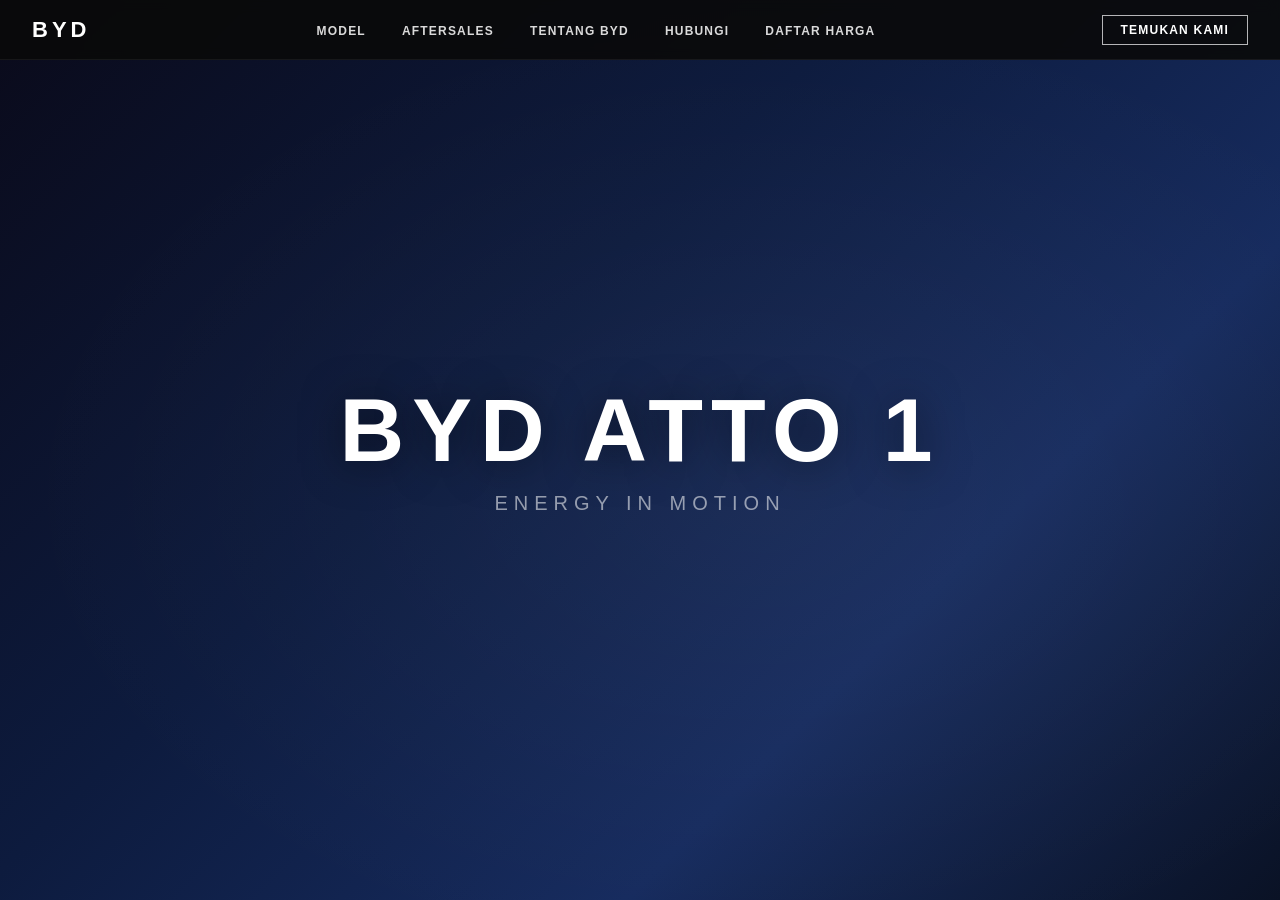
==== index.html @ 0394078d "Initial BYD dealer website Full-page scroll-snap layout with auto-sliding hero banner and 5 car mode" ====
<!DOCTYPE html>
<html lang="id">
<head>
  <meta charset="UTF-8" />
  <meta name="viewport" content="width=device-width, initial-scale=1.0" />
  <title>BYD Indonesia — Dealer Resmi</title>
  <link rel="stylesheet" href="style.css" />
</head>
<body>

  <!-- NAVBAR -->
  <nav class="navbar">
    <div class="navbar-inner">
      <a class="nav-logo" href="#">BYD</a>
      <ul class="nav-links">
        <li><a href="#">MODEL</a></li>
        <li><a href="#">AFTERSALES</a></li>
        <li><a href="#">TENTANG BYD</a></li>
        <li><a href="#">HUBUNGI</a></li>
        <li><a href="#">DAFTAR HARGA</a></li>
      </ul>
      <a class="nav-cta" href="#">TEMUKAN KAMI</a>
    </div>
  </nav>

  <!-- MAIN SCROLL CONTAINER -->
  <div class="scroll-container">

    <!-- SECTION 1: HERO AUTO-SLIDER -->
    <section class="section hero-section">
      <div class="slider-wrapper">
        <div class="slider-track">

          <div class="slide slide-atto1">
            <div class="slide-content">
              <div class="slide-label">BYD ATTO 1</div>
              <div class="slide-tagline">ENERGY IN MOTION</div>
            </div>
          </div>

          <div class="slide slide-seal">
            <div class="slide-content">
              <div class="slide-label">BYD SEAL</div>
              <div class="slide-tagline">BORN TO PERFORM</div>
            </div>
          </div>

          <div class="slide slide-dolphin">
            <div class="slide-content">
              <div class="slide-label">BYD DOLPHIN</div>
              <div class="slide-tagline">LIVE THE CURRENT</div>
            </div>
          </div>

          <div class="slide slide-atto3">
            <div class="slide-content">
              <div class="slide-label">BYD ATTO 3</div>
              <div class="slide-tagline">DRIVE YOUR ADVENTURE</div>
            </div>
          </div>

        </div>
      </div>
    </section>

    <!-- SECTION 2: BYD SEAL -->
    <section class="section car-section seal-section">
      <div class="car-bg"></div>
      <div class="car-overlay">
        <h2 class="car-title">BYD SEAL</h2>
        <div class="car-silhouette seal-silhouette"></div>
        <div class="car-buttons">
          <a href="#" class="btn-outline">Jelajahi</a>
          <a href="#" class="btn-outline">Uji Kendaraan</a>
          <a href="#" class="btn-outline">Dapatkan Penawaran</a>
        </div>
      </div>
    </section>

    <!-- SECTION 3: BYD ATTO 3 -->
    <section class="section car-section atto3-section">
      <div class="car-bg"></div>
      <div class="car-overlay">
        <h2 class="car-title">BYD ATTO 3</h2>
        <div class="car-silhouette atto3-silhouette"></div>
        <div class="car-buttons">
          <a href="#" class="btn-outline">Jelajahi</a>
          <a href="#" class="btn-outline">Uji Kendaraan</a>
          <a href="#" class="btn-outline">Dapatkan Penawaran</a>
        </div>
      </div>
    </section>

    <!-- SECTION 4: BYD DOLPHIN -->
    <section class="section car-section dolphin-section">
      <div class="car-bg"></div>
      <div class="car-overlay">
        <h2 class="car-title">BYD DOLPHIN</h2>
        <div class="car-silhouette dolphin-silhouette"></div>
        <div class="car-buttons">
          <a href="#" class="btn-outline">Jelajahi</a>
          <a href="#" class="btn-outline">Uji Kendaraan</a>
          <a href="#" class="btn-outline">Dapatkan Penawaran</a>
        </div>
      </div>
    </section>

    <!-- SECTION 5: BYD M6 -->
    <section class="section car-section m6-section">
      <div class="car-bg"></div>
      <div class="car-overlay">
        <h2 class="car-title">BYD M6</h2>
        <div class="car-silhouette m6-silhouette"></div>
        <div class="car-buttons">
          <a href="#" class="btn-outline">Jelajahi</a>
          <a href="#" class="btn-outline">Uji Kendaraan</a>
          <a href="#" class="btn-outline">Dapatkan Penawaran</a>
        </div>
      </div>
    </section>

    <!-- SECTION 6: BYD ATTO 1 -->
    <section class="section car-section atto1-section">
      <div class="car-bg"></div>
      <div class="car-overlay">
        <h2 class="car-title">BYD ATTO 1</h2>
        <div class="car-silhouette atto1-silhouette"></div>
        <div class="car-buttons">
          <a href="#" class="btn-outline">Jelajahi</a>
          <a href="#" class="btn-outline">Uji Kendaraan</a>
          <a href="#" class="btn-outline">Dapatkan Penawaran</a>
        </div>
      </div>
    </section>

  </div><!-- end .scroll-container -->

  <script src="script.js"></script>
</body>
</html>
---- style.css ----
/* ===== RESET & BASE ===== */
*, *::before, *::after {
  box-sizing: border-box;
  margin: 0;
  padding: 0;
}

html, body {
  width: 100%;
  height: 100%;
  overflow: hidden;
  font-family: 'Arial', 'Helvetica Neue', sans-serif;
  background: #000;
  color: #fff;
}

a {
  text-decoration: none;
  color: inherit;
}

/* ===== NAVBAR ===== */
.navbar {
  position: fixed;
  top: 0;
  left: 0;
  right: 0;
  z-index: 100;
  background: rgba(10, 10, 10, 0.92);
  height: 60px;
  backdrop-filter: blur(6px);
  border-bottom: 1px solid rgba(255,255,255,0.06);
}

.navbar-inner {
  display: flex;
  align-items: center;
  justify-content: space-between;
  height: 100%;
  padding: 0 32px;
}

.nav-logo {
  font-size: 22px;
  font-weight: 900;
  letter-spacing: 4px;
  color: #fff;
  flex-shrink: 0;
}

.nav-links {
  display: flex;
  list-style: none;
  gap: 36px;
}

.nav-links a {
  font-size: 12px;
  font-weight: 600;
  letter-spacing: 1.2px;
  color: rgba(255,255,255,0.85);
  transition: color 0.2s;
}

.nav-links a:hover {
  color: #fff;
}

.nav-cta {
  font-size: 12px;
  font-weight: 700;
  letter-spacing: 1.2px;
  color: #fff;
  border: 1.5px solid rgba(255,255,255,0.7);
  padding: 7px 18px;
  transition: background 0.2s, color 0.2s;
  flex-shrink: 0;
}

.nav-cta:hover {
  background: #fff;
  color: #000;
}

/* ===== SCROLL CONTAINER ===== */
.scroll-container {
  height: 100vh;
  overflow-y: scroll;
  scroll-snap-type: y mandatory;
  scroll-behavior: smooth;
}

/* Hide scrollbar visually */
.scroll-container::-webkit-scrollbar {
  display: none;
}
.scroll-container {
  -ms-overflow-style: none;
  scrollbar-width: none;
}

/* ===== SHARED SECTION ===== */
.section {
  scroll-snap-align: start;
  height: 100vh;
  width: 100%;
  position: relative;
  overflow: hidden;
}

/* ===== HERO SLIDER ===== */
.hero-section {
  background: #000;
}

.slider-wrapper {
  width: 100%;
  height: 100%;
  overflow: hidden;
  pointer-events: none;
  user-select: none;
}

.slider-track {
  display: flex;
  height: 100%;
  width: 400%; /* 4 slides */
  transition: transform 0.85s cubic-bezier(0.77, 0, 0.175, 1);
  will-change: transform;
}

.slide {
  width: 25%; /* 100% / 4 slides */
  height: 100%;
  position: relative;
  flex-shrink: 0;
}

/* Slide backgrounds — gradient placeholders */
.slide-atto1 {
  background: linear-gradient(135deg, #0a0a1a 0%, #0d1b3e 40%, #162b5e 70%, #0a1225 100%);
}

.slide-seal {
  background: linear-gradient(135deg, #0f0f0f 0%, #1a1a2e 40%, #16213e 70%, #0f3460 100%);
}

.slide-dolphin {
  background: linear-gradient(135deg, #050e15 0%, #0a2535 40%, #0e3d55 70%, #0a1e2e 100%);
}

.slide-atto3 {
  background: linear-gradient(135deg, #0d0d0d 0%, #1a1a1a 40%, #222222 70%, #111111 100%);
}

/* Decorative glow overlay on slides */
.slide::before {
  content: '';
  position: absolute;
  inset: 0;
  background: radial-gradient(ellipse at 60% 55%, rgba(255,255,255,0.04) 0%, transparent 70%);
  pointer-events: none;
}

.slide-content {
  position: absolute;
  top: 50%;
  left: 50%;
  transform: translate(-50%, -50%);
  text-align: center;
}

.slide-label {
  font-size: clamp(48px, 7vw, 96px);
  font-weight: 900;
  letter-spacing: 8px;
  color: #fff;
  text-transform: uppercase;
  line-height: 1;
  text-shadow: 0 2px 40px rgba(0,0,0,0.5);
}

.slide-tagline {
  margin-top: 16px;
  font-size: clamp(14px, 2vw, 20px);
  font-weight: 300;
  letter-spacing: 6px;
  color: rgba(255,255,255,0.55);
  text-transform: uppercase;
}

/* ===== CAR SECTIONS ===== */
.car-section {
  position: relative;
}

.car-bg {
  position: absolute;
  inset: 0;
  background-size: cover;
  background-position: center;
}

/* Background gradients per car */
.seal-section .car-bg {
  background: linear-gradient(160deg, #0a0e18 0%, #131c30 35%, #1b2d4f 65%, #0c1520 100%);
}

.atto3-section .car-bg {
  background: linear-gradient(160deg, #0a0a0a 0%, #141414 35%, #1e1e1e 65%, #0d0d0d 100%);
}

.dolphin-section .car-bg {
  background: linear-gradient(160deg, #040d12 0%, #082030 35%, #0c3244 65%, #061520 100%);
}

.m6-section .car-bg {
  background: linear-gradient(160deg, #0c0f12 0%, #16202a 35%, #1f2e3b 65%, #0e1720 100%);
}

.atto1-section .car-bg {
  background: linear-gradient(160deg, #060814 0%, #0c1230 35%, #121e50 65%, #080c22 100%);
}

.car-overlay {
  position: absolute;
  inset: 0;
  display: flex;
  flex-direction: column;
  align-items: center;
  justify-content: space-between;
  padding: 80px 40px 60px;
}

.car-title {
  font-size: clamp(36px, 5vw, 72px);
  font-weight: 900;
  letter-spacing: 6px;
  color: #fff;
  text-align: center;
  text-transform: uppercase;
  text-shadow: 0 2px 30px rgba(0,0,0,0.4);
}

/* Car silhouette placeholder area */
.car-silhouette {
  flex: 1;
  width: 100%;
  max-width: 900px;
  position: relative;
  display: flex;
  align-items: center;
  justify-content: center;
}

/* SVG-style car shape using CSS */
.car-silhouette::after {
  content: '';
  display: block;
  width: 70%;
  height: 45%;
  border-radius: 40% 40% 5% 5% / 60% 60% 5% 5%;
  background: rgba(255,255,255,0.04);
  border: 1px solid rgba(255,255,255,0.06);
  box-shadow: 0 0 80px rgba(255,255,255,0.03);
}

/* Placeholder text inside silhouette */
.car-silhouette::before {
  content: attr(data-model);
  position: absolute;
  color: rgba(255,255,255,0.12);
  font-size: 13px;
  font-weight: 600;
  letter-spacing: 3px;
  text-transform: uppercase;
  z-index: 1;
}

/* ===== CAR BUTTONS ===== */
.car-buttons {
  display: flex;
  gap: 12px;
  flex-wrap: wrap;
  justify-content: center;
}

.btn-outline {
  display: inline-block;
  padding: 13px 32px;
  border: 1.5px solid rgba(255,255,255,0.75);
  color: #fff;
  font-size: 13px;
  font-weight: 600;
  letter-spacing: 1px;
  text-transform: none;
  background: transparent;
  cursor: pointer;
  transition: background 0.22s ease, color 0.22s ease, border-color 0.22s ease;
  white-space: nowrap;
}

.btn-outline:hover {
  background: #fff;
  color: #000;
  border-color: #fff;
}

/* ===== RESPONSIVE ===== */
@media (max-width: 768px) {
  .nav-links {
    display: none;
  }

  .navbar-inner {
    padding: 0 20px;
  }

  .car-overlay {
    padding: 80px 20px 40px;
  }

  .car-buttons {
    gap: 8px;
  }

  .btn-outline {
    padding: 11px 20px;
    font-size: 12px;
  }
}
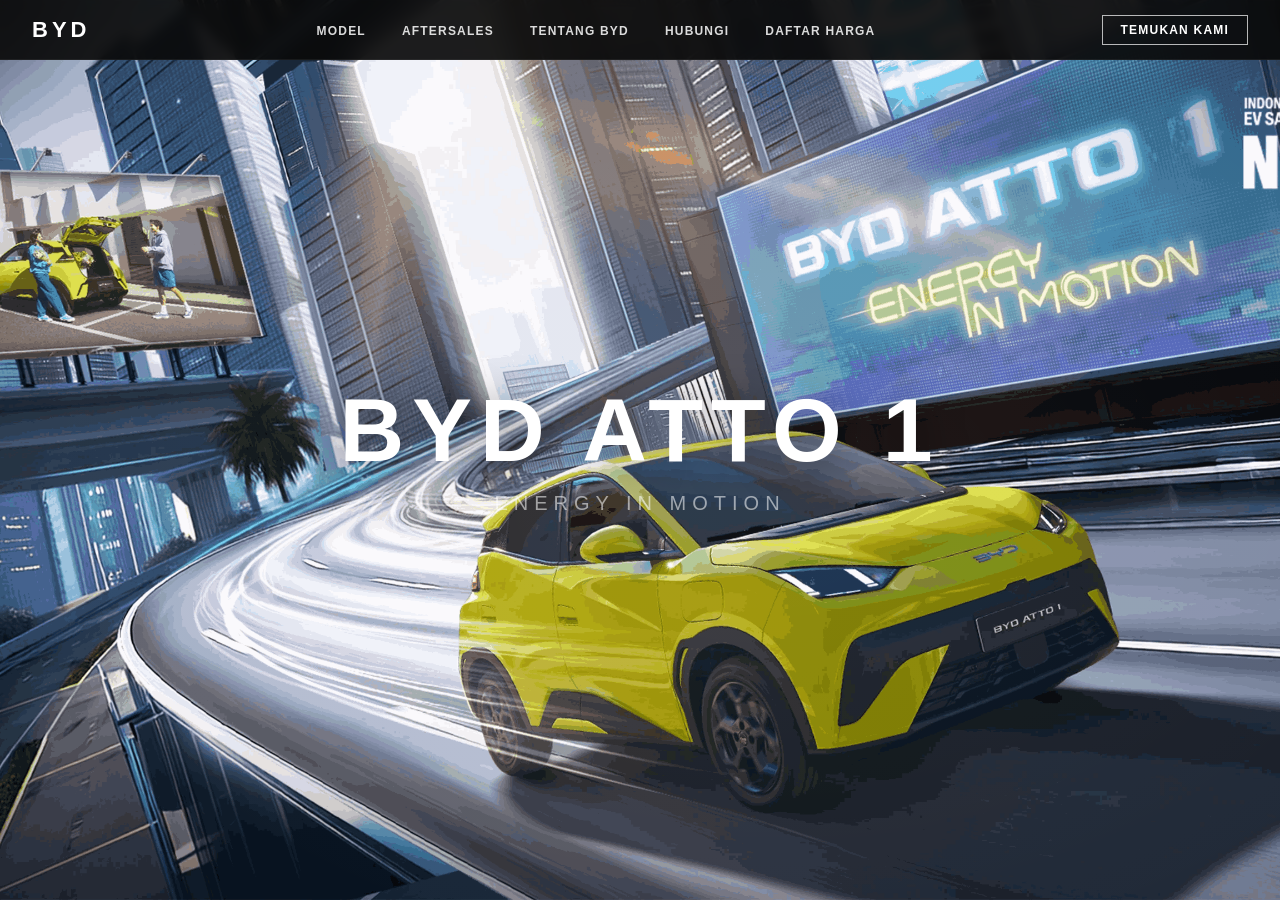
==== commit b3a764be: "Add hero images, footer, mobile menu, and responsive buttons" ====
--- a/index.html
+++ b/index.html
@@ -20,8 +20,26 @@
         <li><a href="#">DAFTAR HARGA</a></li>
       </ul>
       <a class="nav-cta" href="#">TEMUKAN KAMI</a>
+      <button class="nav-hamburger" id="hamburgerBtn" aria-label="Menu">
+        <span></span><span></span><span></span>
+      </button>
     </div>
   </nav>
+
+  <!-- MOBILE MENU OVERLAY -->
+  <div class="mobile-menu" id="mobileMenu">
+    <div class="mobile-menu-inner">
+      <button class="mobile-menu-close" id="menuCloseBtn">&#10005;</button>
+      <ul class="mobile-menu-list">
+        <li class="has-sub"><a href="#">MODEL</a><span class="plus">+</span></li>
+        <li class="has-sub"><a href="#">AFTERSALES</a><span class="plus">+</span></li>
+        <li><a href="#">TENTANG BYD</a></li>
+        <li><a href="#">HUBUNGI</a></li>
+        <li><a href="#">DAFTAR HARGA</a></li>
+        <li><a href="#">TEMUKAN KAMI</a></li>
+      </ul>
+    </div>
+  </div>
 
   <!-- MAIN SCROLL CONTAINER -->
   <div class="scroll-container">
@@ -31,32 +49,43 @@
       <div class="slider-wrapper">
         <div class="slider-track">
 
-          <div class="slide slide-atto1">
+          <div class="slide slide-hero1">
             <div class="slide-content">
               <div class="slide-label">BYD ATTO 1</div>
               <div class="slide-tagline">ENERGY IN MOTION</div>
             </div>
           </div>
 
-          <div class="slide slide-seal">
+          <div class="slide slide-hero2">
             <div class="slide-content">
               <div class="slide-label">BYD SEAL</div>
               <div class="slide-tagline">BORN TO PERFORM</div>
             </div>
           </div>
 
-          <div class="slide slide-dolphin">
+          <div class="slide slide-hero3">
+            <div class="slide-content">
+              <div class="slide-label">BYD ATTO 3</div>
+              <div class="slide-tagline">DRIVE YOUR ADVENTURE</div>
+            </div>
+          </div>
+
+          <div class="slide slide-hero4">
             <div class="slide-content">
               <div class="slide-label">BYD DOLPHIN</div>
               <div class="slide-tagline">LIVE THE CURRENT</div>
             </div>
           </div>
 
-          <div class="slide slide-atto3">
+          <div class="slide slide-hero5">
             <div class="slide-content">
-              <div class="slide-label">BYD ATTO 3</div>
-              <div class="slide-tagline">DRIVE YOUR ADVENTURE</div>
+              <div class="slide-label">BYD SEALION 7</div>
+              <div class="slide-tagline">BEYOND LIMITS</div>
             </div>
+          </div>
+
+          <div class="slide slide-hero6">
+            <div class="slide-content"></div>
           </div>
 
         </div>
@@ -133,6 +162,32 @@
       </div>
     </section>
 
+    <!-- FOOTER SECTION -->
+    <section class="section footer-section">
+      <footer class="footer">
+        <div class="footer-social">
+          <span class="footer-ikuti">IKUTI KAMI</span>
+          <div class="footer-icons">
+            <a href="#" aria-label="Facebook">
+              <svg xmlns="http://www.w3.org/2000/svg" width="22" height="22" viewBox="0 0 24 24" fill="currentColor"><path d="M18 2h-3a5 5 0 0 0-5 5v3H7v4h3v8h4v-8h3l1-4h-4V7a1 1 0 0 1 1-1h3z"/></svg>
+            </a>
+            <a href="#" aria-label="Instagram">
+              <svg xmlns="http://www.w3.org/2000/svg" width="22" height="22" viewBox="0 0 24 24" fill="none" stroke="currentColor" stroke-width="2" stroke-linecap="round" stroke-linejoin="round"><rect x="2" y="2" width="20" height="20" rx="5" ry="5"/><path d="M16 11.37A4 4 0 1 1 12.63 8 4 4 0 0 1 16 11.37z"/><line x1="17.5" y1="6.5" x2="17.51" y2="6.5"/></svg>
+            </a>
+            <a href="#" aria-label="YouTube">
+              <svg xmlns="http://www.w3.org/2000/svg" width="22" height="22" viewBox="0 0 24 24" fill="currentColor"><path d="M22.54 6.42a2.78 2.78 0 0 0-1.95-1.96C18.88 4 12 4 12 4s-6.88 0-8.59.46A2.78 2.78 0 0 0 1.46 6.42 29 29 0 0 0 1 12a29 29 0 0 0 .46 5.58 2.78 2.78 0 0 0 1.95 1.96C5.12 20 12 20 12 20s6.88 0 8.59-.46a2.78 2.78 0 0 0 1.96-1.96A29 29 0 0 0 23 12a29 29 0 0 0-.46-5.58z"/><polygon points="9.75 15.02 15.5 12 9.75 8.98 9.75 15.02" fill="#0a0a0a"/></svg>
+            </a>
+            <a href="#" aria-label="TikTok">
+              <svg xmlns="http://www.w3.org/2000/svg" width="22" height="22" viewBox="0 0 24 24" fill="currentColor"><path d="M19.59 6.69a4.83 4.83 0 0 1-3.77-4.25V2h-3.45v13.67a2.89 2.89 0 0 1-2.88 2.5 2.89 2.89 0 0 1-2.89-2.89 2.89 2.89 0 0 1 2.89-2.89c.28 0 .54.04.79.1V9.01a6.28 6.28 0 0 0-.79-.05 6.34 6.34 0 0 0-6.34 6.34 6.34 6.34 0 0 0 6.34 6.34 6.34 6.34 0 0 0 6.33-6.34V8.69a8.18 8.18 0 0 0 4.78 1.52V6.75a4.85 4.85 0 0 1-1.01-.06z"/></svg>
+            </a>
+          </div>
+        </div>
+        <div class="footer-copy">
+          <p>PT BYD Motor Indonesia. Hak cipta dilindungi undang-undang.</p>
+        </div>
+      </footer>
+    </section>
+
   </div><!-- end .scroll-container -->
 
   <script src="script.js"></script>
--- a/style.css
+++ b/style.css
@@ -124,34 +124,26 @@
 .slider-track {
   display: flex;
   height: 100%;
-  width: 400%; /* 4 slides */
+  width: 600%; /* 6 slides */
   transition: transform 0.85s cubic-bezier(0.77, 0, 0.175, 1);
   will-change: transform;
 }
 
 .slide {
-  width: 25%; /* 100% / 4 slides */
+  width: calc(100% / 6); /* 16.666% per slide */
   height: 100%;
   position: relative;
   flex-shrink: 0;
-}
-
-/* Slide backgrounds — gradient placeholders */
-.slide-atto1 {
-  background: linear-gradient(135deg, #0a0a1a 0%, #0d1b3e 40%, #162b5e 70%, #0a1225 100%);
-}
-
-.slide-seal {
-  background: linear-gradient(135deg, #0f0f0f 0%, #1a1a2e 40%, #16213e 70%, #0f3460 100%);
-}
-
-.slide-dolphin {
-  background: linear-gradient(135deg, #050e15 0%, #0a2535 40%, #0e3d55 70%, #0a1e2e 100%);
-}
-
-.slide-atto3 {
-  background: linear-gradient(135deg, #0d0d0d 0%, #1a1a1a 40%, #222222 70%, #111111 100%);
-}
+  background-size: cover;
+  background-position: center;
+}
+
+.slide-hero1 { background-image: url('assets/1-new-atto1-desktop-131025.png'); }
+.slide-hero2 { background-image: url('assets/2-new-seal-desktop-1410.png'); }
+.slide-hero3 { background-image: url('assets/3-new-atto3-2025-desktop.png'); }
+.slide-hero4 { background-image: url('assets/4-Desktop-Banner-Dolphin_7.png'); }
+.slide-hero5 { background-image: url('assets/5-new-sealion7-1410-desktop.png'); }
+.slide-hero6 { background-image: url('assets/6-dealer-desktop.png'); }
 
 /* Decorative glow overlay on slides */
 .slide::before {
@@ -203,23 +195,33 @@
 
 /* Background gradients per car */
 .seal-section .car-bg {
-  background: linear-gradient(160deg, #0a0e18 0%, #131c30 35%, #1b2d4f 65%, #0c1520 100%);
+    background-image: url('assets/section-seal.png');
+    background-size: cover;
+    background-position: center;
 }
 
 .atto3-section .car-bg {
-  background: linear-gradient(160deg, #0a0a0a 0%, #141414 35%, #1e1e1e 65%, #0d0d0d 100%);
+    background-image: url('assets/section-atto3-c.png');
+    background-size: cover;
+    background-position: center;
 }
 
 .dolphin-section .car-bg {
-  background: linear-gradient(160deg, #040d12 0%, #082030 35%, #0c3244 65%, #061520 100%);
+    background-image: url('assets/section-dolphin-2.png');
+    background-size: cover;
+    background-position: center;
 }
 
 .m6-section .car-bg {
-  background: linear-gradient(160deg, #0c0f12 0%, #16202a 35%, #1f2e3b 65%, #0e1720 100%);
+    background-image: url('assets/section-m6.png');
+    background-size: cover;
+    background-position: center;
 }
 
 .atto1-section .car-bg {
-  background: linear-gradient(160deg, #060814 0%, #0c1230 35%, #121e50 65%, #080c22 100%);
+    background-image: url('assets/section-kv-atto1-pc.png');
+    background-size: cover;
+    background-position: center;
 }
 
 .car-overlay {
@@ -306,26 +308,187 @@
   border-color: #fff;
 }
 
+/* ===== HAMBURGER BUTTON ===== */
+.nav-hamburger {
+  display: none;
+  flex-direction: column;
+  justify-content: center;
+  gap: 5px;
+  background: none;
+  border: none;
+  cursor: pointer;
+  padding: 4px;
+  flex-shrink: 0;
+}
+
+.nav-hamburger span {
+  display: block;
+  width: 24px;
+  height: 2px;
+  background: #fff;
+  border-radius: 2px;
+  transition: opacity 0.2s;
+}
+
+/* ===== MOBILE MENU ===== */
+.mobile-menu {
+  display: none;
+  position: fixed;
+  inset: 0;
+  z-index: 200;
+  background: #fff;
+  overflow-y: auto;
+  transform: translateX(100%);
+  transition: transform 0.35s cubic-bezier(0.77, 0, 0.175, 1);
+}
+
+.mobile-menu.open {
+  transform: translateX(0);
+}
+
+.mobile-menu-inner {
+  padding: 24px 28px 40px;
+  min-height: 100%;
+  display: flex;
+  flex-direction: column;
+}
+
+.mobile-menu-close {
+  align-self: flex-end;
+  background: none;
+  border: none;
+  font-size: 22px;
+  cursor: pointer;
+  color: #111;
+  padding: 4px 8px;
+  margin-bottom: 16px;
+}
+
+.mobile-menu-list {
+  list-style: none;
+  margin: 0;
+  padding: 0;
+}
+
+.mobile-menu-list li {
+  display: flex;
+  align-items: center;
+  justify-content: space-between;
+  border-bottom: 1px solid #e5e5e5;
+  padding: 20px 0;
+}
+
+.mobile-menu-list li a {
+  font-size: 18px;
+  font-weight: 700;
+  letter-spacing: 0.5px;
+  color: #111;
+  text-decoration: none;
+}
+
+.mobile-menu-list .plus {
+  font-size: 20px;
+  color: #111;
+  font-weight: 300;
+}
+
+/* ===== FOOTER ===== */
+.footer-section {
+  scroll-snap-align: start;
+  height: 100vh;
+  display: flex;
+  align-items: center;
+  justify-content: center;
+  background: #0a0a0a;
+}
+
+.footer {
+  display: flex;
+  flex-direction: column;
+  align-items: center;
+  gap: 24px;
+  text-align: center;
+}
+
+.footer-social {
+  display: flex;
+  align-items: center;
+  gap: 24px;
+}
+
+.footer-ikuti {
+  font-size: 13px;
+  font-weight: 700;
+  letter-spacing: 2px;
+  color: rgba(255,255,255,0.7);
+}
+
+.footer-icons {
+  display: flex;
+  gap: 20px;
+}
+
+.footer-icons a {
+  color: rgba(255,255,255,0.75);
+  display: flex;
+  align-items: center;
+  transition: color 0.2s;
+}
+
+.footer-icons a:hover {
+  color: #fff;
+}
+
+.footer-copy p {
+  font-size: 12px;
+  color: rgba(255,255,255,0.35);
+  letter-spacing: 0.5px;
+}
+
 /* ===== RESPONSIVE ===== */
 @media (max-width: 768px) {
   .nav-links {
     display: none;
   }
 
+  .nav-cta {
+    display: none;
+  }
+
+  .nav-hamburger {
+    display: flex;
+  }
+
+  .mobile-menu {
+    display: block;
+  }
+
   .navbar-inner {
     padding: 0 20px;
   }
 
   .car-overlay {
-    padding: 80px 20px 40px;
-  }
-
+    padding: 80px 20px 50px;
+  }
+
+  /* Buttons stack vertically on mobile */
   .car-buttons {
-    gap: 8px;
+    flex-direction: column;
+    align-items: center;
+    gap: 10px;
+    width: 100%;
+    padding: 0 24px;
   }
 
   .btn-outline {
-    padding: 11px 20px;
-    font-size: 12px;
-  }
-}
+    width: 100%;
+    text-align: center;
+    padding: 14px 20px;
+    font-size: 14px;
+  }
+
+  .footer-social {
+    flex-direction: column;
+    gap: 16px;
+  }
+}
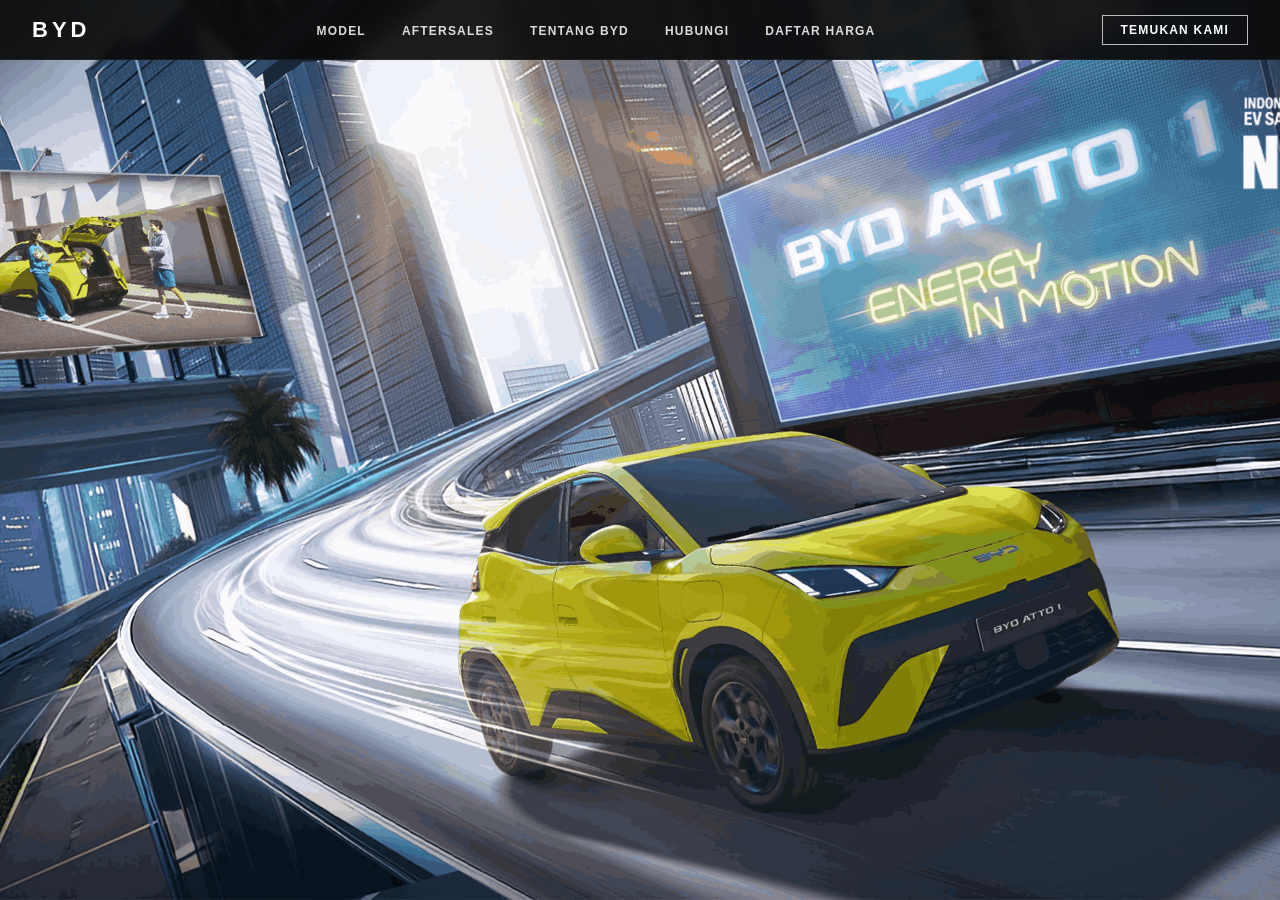
==== commit 871f7c1e: "Remove hero text, fix mobile image cropping" ====
--- a/index.html
+++ b/index.html
@@ -49,44 +49,12 @@
       <div class="slider-wrapper">
         <div class="slider-track">
 
-          <div class="slide slide-hero1">
-            <div class="slide-content">
-              <div class="slide-label">BYD ATTO 1</div>
-              <div class="slide-tagline">ENERGY IN MOTION</div>
-            </div>
-          </div>
-
-          <div class="slide slide-hero2">
-            <div class="slide-content">
-              <div class="slide-label">BYD SEAL</div>
-              <div class="slide-tagline">BORN TO PERFORM</div>
-            </div>
-          </div>
-
-          <div class="slide slide-hero3">
-            <div class="slide-content">
-              <div class="slide-label">BYD ATTO 3</div>
-              <div class="slide-tagline">DRIVE YOUR ADVENTURE</div>
-            </div>
-          </div>
-
-          <div class="slide slide-hero4">
-            <div class="slide-content">
-              <div class="slide-label">BYD DOLPHIN</div>
-              <div class="slide-tagline">LIVE THE CURRENT</div>
-            </div>
-          </div>
-
-          <div class="slide slide-hero5">
-            <div class="slide-content">
-              <div class="slide-label">BYD SEALION 7</div>
-              <div class="slide-tagline">BEYOND LIMITS</div>
-            </div>
-          </div>
-
-          <div class="slide slide-hero6">
-            <div class="slide-content"></div>
-          </div>
+          <div class="slide slide-hero1"></div>
+          <div class="slide slide-hero2"></div>
+          <div class="slide slide-hero3"></div>
+          <div class="slide slide-hero4"></div>
+          <div class="slide slide-hero5"></div>
+          <div class="slide slide-hero6"></div>
 
         </div>
       </div>
--- a/style.css
+++ b/style.css
@@ -471,6 +471,20 @@
     padding: 80px 20px 50px;
   }
 
+  /* Fix gambar terpotong di mobile — gunakan contain agar full terlihat */
+  .car-bg {
+    background-size: contain;
+    background-repeat: no-repeat;
+    background-position: center bottom;
+  }
+
+  /* Hero slider juga pakai contain di mobile */
+  .slide {
+    background-size: contain;
+    background-repeat: no-repeat;
+    background-position: center center;
+  }
+
   /* Buttons stack vertically on mobile */
   .car-buttons {
     flex-direction: column;
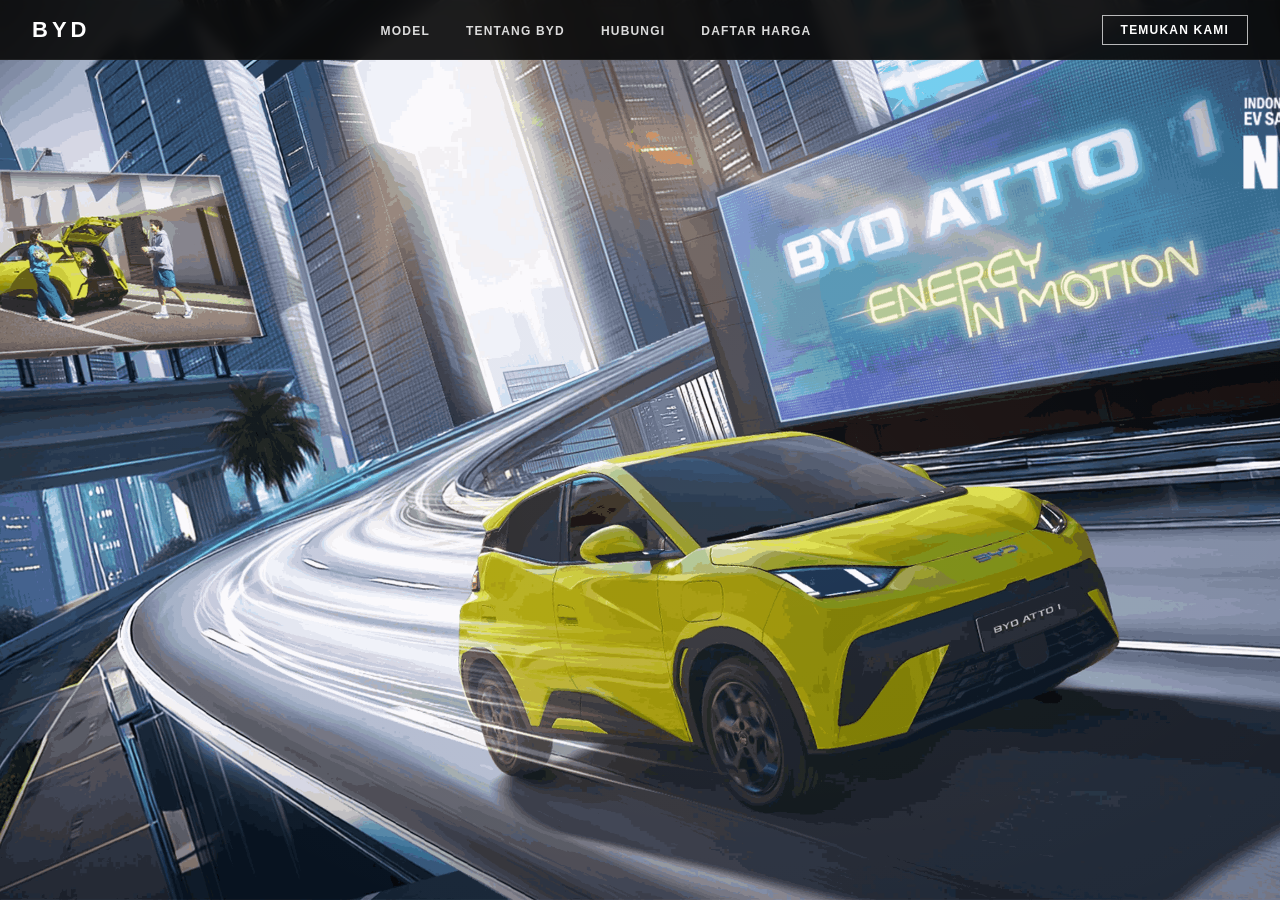
==== commit 4ef6bd4b: "Remove AFTERSALES, fix mobile menu layout" ====
--- a/index.html
+++ b/index.html
@@ -13,8 +13,39 @@
     <div class="navbar-inner">
       <a class="nav-logo" href="#">BYD</a>
       <ul class="nav-links">
-        <li><a href="#">MODEL</a></li>
-        <li><a href="#">AFTERSALES</a></li>
+        <li class="has-dropdown">
+          <a href="#">MODEL</a>
+          <div class="nav-dropdown">
+            <div class="nav-dropdown-inner">
+              <div class="model-grid">
+                <a href="#" class="model-item">
+                  <span class="model-name">BYD SEAL</span>
+                  <img src="assets/seal-menu.webp" alt="BYD SEAL">
+                </a>
+                <a href="#" class="model-item">
+                  <span class="model-name">BYD ATTO 3</span>
+                  <img src="assets/atto3-menu.webp" alt="BYD ATTO 3">
+                </a>
+                <a href="#" class="model-item">
+                  <span class="model-name">BYD DOLPHIN</span>
+                  <img src="assets/dolphin-menu.webp" alt="BYD DOLPHIN">
+                </a>
+                <a href="#" class="model-item">
+                  <span class="model-name">BYD M6</span>
+                  <img src="assets/m6-menu.webp" alt="BYD M6">
+                </a>
+                <a href="#" class="model-item">
+                  <span class="model-name">BYD SEALION 7</span>
+                  <img src="assets/sealion7-menu-3.webp" alt="BYD SEALION 7">
+                </a>
+                <a href="#" class="model-item">
+                  <span class="model-name">BYD ATTO 1</span>
+                  <img src="assets/atto1-menu.webp" alt="BYD ATTO 1">
+                </a>
+              </div>
+            </div>
+          </div>
+        </li>
         <li><a href="#">TENTANG BYD</a></li>
         <li><a href="#">HUBUNGI</a></li>
         <li><a href="#">DAFTAR HARGA</a></li>
@@ -31,8 +62,20 @@
     <div class="mobile-menu-inner">
       <button class="mobile-menu-close" id="menuCloseBtn">&#10005;</button>
       <ul class="mobile-menu-list">
-        <li class="has-sub"><a href="#">MODEL</a><span class="plus">+</span></li>
-        <li class="has-sub"><a href="#">AFTERSALES</a><span class="plus">+</span></li>
+        <li class="has-sub" id="mobileModelItem">
+          <div class="mobile-menu-row">
+            <a href="#">MODEL</a>
+            <span class="plus" id="modelToggle">+</span>
+          </div>
+          <ul class="mobile-submenu" id="mobileModelSub">
+            <li><img src="assets/seal-menu.webp" alt="BYD SEAL"><a href="#">BYD SEAL</a></li>
+            <li><img src="assets/atto3-menu.webp" alt="BYD ATTO 3"><a href="#">BYD ATTO 3</a></li>
+            <li><img src="assets/dolphin-menu.webp" alt="BYD DOLPHIN"><a href="#">BYD DOLPHIN</a></li>
+            <li><img src="assets/m6-menu.webp" alt="BYD M6"><a href="#">BYD M6</a></li>
+            <li><img src="assets/sealion7-menu-3.webp" alt="BYD SEALION 7"><a href="#">BYD SEALION 7</a></li>
+            <li><img src="assets/atto1-menu.webp" alt="BYD ATTO 1"><a href="#">BYD ATTO 1</a></li>
+          </ul>
+        </li>
         <li><a href="#">TENTANG BYD</a></li>
         <li><a href="#">HUBUNGI</a></li>
         <li><a href="#">DAFTAR HARGA</a></li>
@@ -54,7 +97,12 @@
           <div class="slide slide-hero3"></div>
           <div class="slide slide-hero4"></div>
           <div class="slide slide-hero5"></div>
-          <div class="slide slide-hero6"></div>
+          <div class="slide slide-hero6">
+            <div class="slide6-overlay">
+              <p class="slide6-text">EXPERIENCE INNOVATION AND SUSTAINABILITY<br>FIND YOUR NEAREST BYD DEALER TODAY</p>
+              <a href="#" class="btn-outline slide6-btn">Cari Dealer</a>
+            </div>
+          </div>
 
         </div>
       </div>
--- a/style.css
+++ b/style.css
@@ -54,6 +54,67 @@
   gap: 36px;
 }
 
+/* ===== DESKTOP DROPDOWN MODEL ===== */
+.has-dropdown {
+  position: static;
+}
+
+.nav-dropdown {
+  position: fixed;
+  top: 60px;
+  left: 0;
+  right: 0;
+  background: #fff;
+  z-index: 99;
+  overflow: hidden;
+  max-height: 0;
+  transition: max-height 0.35s cubic-bezier(0.4, 0, 0.2, 1);
+}
+
+.has-dropdown:hover .nav-dropdown {
+  max-height: 400px;
+}
+
+.nav-dropdown-inner {
+  padding: 40px 80px;
+}
+
+.model-grid {
+  display: flex;
+  flex-wrap: wrap;
+  gap: 0;
+}
+
+.model-item {
+  display: flex;
+  flex-direction: column;
+  align-items: flex-start;
+  width: 20%;
+  padding: 0 24px 24px 0;
+  text-decoration: none;
+  color: #111;
+  transition: opacity 0.2s;
+}
+
+.model-item:hover {
+  opacity: 0.7;
+}
+
+.model-name {
+  font-size: 13px;
+  font-weight: 700;
+  letter-spacing: 0.5px;
+  margin-bottom: 12px;
+  color: #111;
+}
+
+.model-item img {
+  width: 100%;
+  max-width: 180px;
+  height: auto;
+  object-fit: contain;
+}
+
 .nav-links a {
   font-size: 12px;
   font-weight: 600;
@@ -85,6 +146,7 @@
 /* ===== SCROLL CONTAINER ===== */
 .scroll-container {
   height: 100vh;
+  height: 100dvh;
   overflow-y: scroll;
   scroll-snap-type: y mandatory;
   scroll-behavior: smooth;
@@ -103,6 +165,7 @@
 .section {
   scroll-snap-align: start;
   height: 100vh;
+  height: 100dvh; /* dynamic viewport height — fixes mobile browser bar issue */
   width: 100%;
   position: relative;
   overflow: hidden;
@@ -117,8 +180,13 @@
   width: 100%;
   height: 100%;
   overflow: hidden;
-  pointer-events: none;
+  pointer-events: auto;
   user-select: none;
+  cursor: grab;
+}
+
+.slider-wrapper.dragging {
+  cursor: grabbing;
 }
 
 .slider-track {
@@ -135,15 +203,27 @@
   position: relative;
   flex-shrink: 0;
   background-size: cover;
-  background-position: center;
-}
-
+  background-position: center center;
+}
+
+/* Desktop hero images */
 .slide-hero1 { background-image: url('assets/1-new-atto1-desktop-131025.png'); }
 .slide-hero2 { background-image: url('assets/2-new-seal-desktop-1410.png'); }
 .slide-hero3 { background-image: url('assets/3-new-atto3-2025-desktop.png'); }
 .slide-hero4 { background-image: url('assets/4-Desktop-Banner-Dolphin_7.png'); }
 .slide-hero5 { background-image: url('assets/5-new-sealion7-1410-desktop.png'); }
 .slide-hero6 { background-image: url('assets/6-dealer-desktop.png'); }
+
+/* Mobile hero images — portrait versions */
+@media (max-width: 768px) {
+  .slide { background-position: center center; }
+  .slide-hero1 { background-image: url('assets/mobile-atto-1.png'); }
+  .slide-hero2 { background-image: url('assets/mobile-seal.png'); }
+  .slide-hero3 { background-image: url('assets/mobile-atto-3.png'); }
+  .slide-hero4 { background-image: url('assets/mobile-dolphin.png'); }
+  .slide-hero5 { background-image: url('assets/mobile-seal-2.png'); }
+  .slide-hero6 { background-image: url('assets/mobile-find-us.png'); }
+}
 
 /* Decorative glow overlay on slides */
 .slide::before {
@@ -162,6 +242,43 @@
   text-align: center;
 }
 
+/* Slide 6 — dealer banner */
+.slide6-overlay {
+  position: absolute;
+  bottom: 48px;
+  left: 0;
+  right: 0;
+  display: flex;
+  flex-direction: column;
+  align-items: center;
+  gap: 20px;
+  padding: 0 32px;
+}
+
+@media (max-width: 768px) {
+  .slide6-overlay {
+    bottom: auto;
+    top: 50%;
+    transform: translateY(60%);
+  }
+}
+
+.slide6-text {
+  font-size: clamp(12px, 1.4vw, 16px);
+  font-weight: 700;
+  letter-spacing: 1px;
+  color: #fff;
+  text-align: center;
+  line-height: 1.6;
+  text-transform: uppercase;
+  text-shadow: 0 1px 8px rgba(0,0,0,0.5);
+}
+
+.slide6-btn {
+  min-width: 200px;
+  text-align: center;
+}
+
 .slide-label {
   font-size: clamp(48px, 7vw, 96px);
   font-weight: 900;
@@ -210,6 +327,12 @@
     background-image: url('assets/section-dolphin-2.png');
     background-size: cover;
     background-position: center;
+}
+
+@media (max-width: 768px) {
+  .dolphin-section .car-bg {
+    background-image: url('assets/section-dolphin-mobile.png');
+  }
 }
 
 .m6-section .car-bg {
@@ -372,18 +495,74 @@
 
 .mobile-menu-list li {
   display: flex;
-  align-items: center;
-  justify-content: space-between;
+  flex-direction: column;
   border-bottom: 1px solid #e5e5e5;
-  padding: 20px 0;
-}
-
-.mobile-menu-list li a {
+}
+
+/* Item biasa (tanpa submenu) */
+.mobile-menu-list > li > a {
   font-size: 18px;
   font-weight: 700;
   letter-spacing: 0.5px;
   color: #111;
   text-decoration: none;
+  padding: 20px 0;
+  display: block;
+}
+
+/* Item dengan submenu (MODEL) */
+.mobile-menu-row {
+  display: flex;
+  align-items: center;
+  justify-content: space-between;
+  padding: 20px 0;
+  width: 100%;
+}
+
+.mobile-menu-row a {
+  font-size: 18px;
+  font-weight: 700;
+  letter-spacing: 0.5px;
+  color: #111;
+  text-decoration: none;
+}
+
+/* MODEL submenu */
+.mobile-submenu {
+  list-style: none;
+  padding: 0 0 12px 0;
+  margin: 0;
+  max-height: 0;
+  overflow: hidden;
+  transition: max-height 0.35s ease;
+}
+
+.mobile-submenu.open {
+  max-height: 600px;
+}
+
+.mobile-submenu li {
+  display: flex;
+  align-items: center;
+  gap: 16px;
+  padding: 10px 0;
+  border-bottom: none;
+  flex-direction: row;
+}
+
+.mobile-submenu li img {
+  width: 80px;
+  height: auto;
+  object-fit: contain;
+  flex-shrink: 0;
+}
+
+.mobile-submenu li a {
+  font-size: 15px;
+  font-weight: 700;
+  color: #111;
+  text-decoration: none;
+  letter-spacing: 0.3px;
 }
 
 .mobile-menu-list .plus {
@@ -471,19 +650,6 @@
     padding: 80px 20px 50px;
   }
 
-  /* Fix gambar terpotong di mobile — gunakan contain agar full terlihat */
-  .car-bg {
-    background-size: contain;
-    background-repeat: no-repeat;
-    background-position: center bottom;
-  }
-
-  /* Hero slider juga pakai contain di mobile */
-  .slide {
-    background-size: contain;
-    background-repeat: no-repeat;
-    background-position: center center;
-  }
 
   /* Buttons stack vertically on mobile */
   .car-buttons {
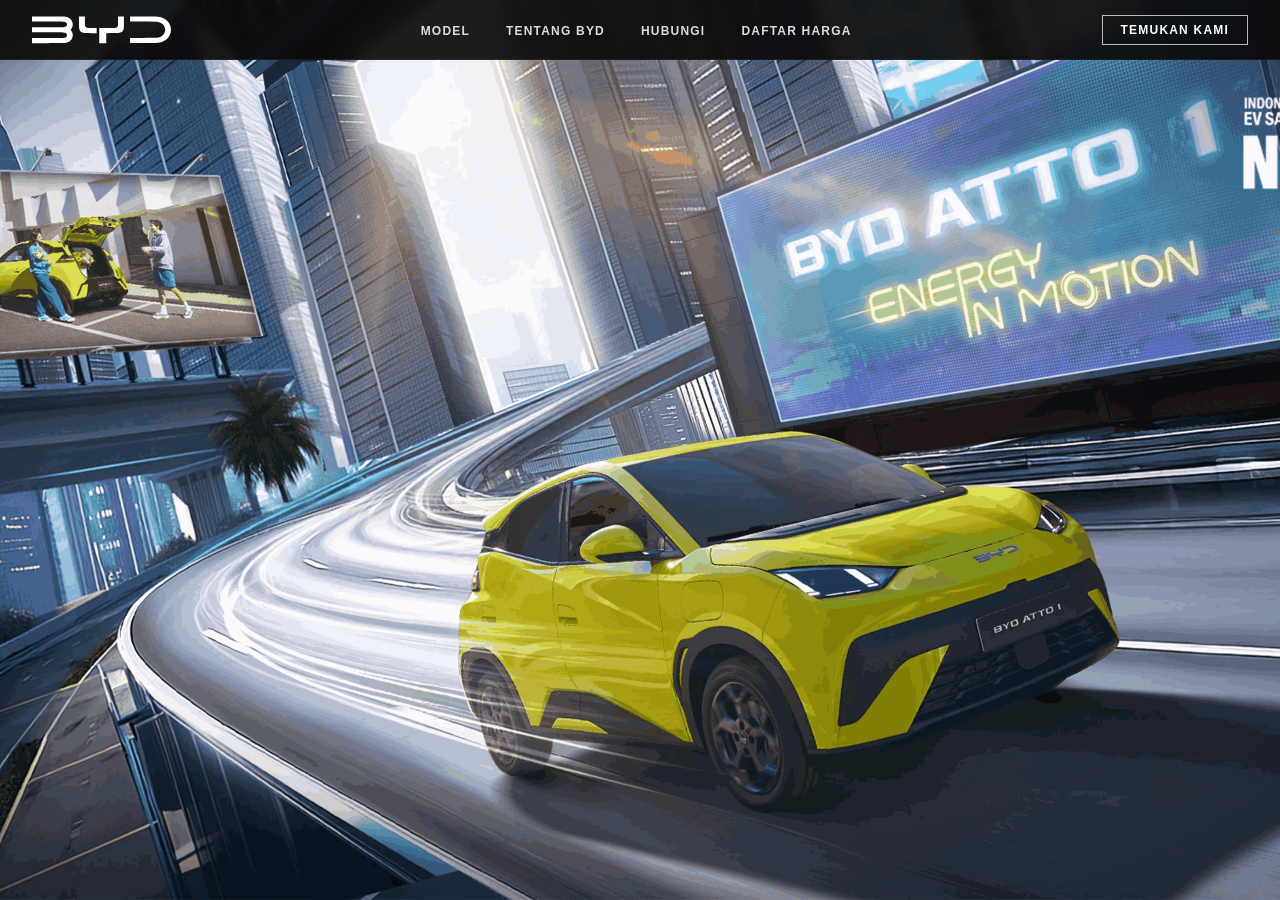
==== commit 2eb8834d: "add seal page" ====
--- a/index.html
+++ b/index.html
@@ -4,6 +4,7 @@
   <meta charset="UTF-8" />
   <meta name="viewport" content="width=device-width, initial-scale=1.0" />
   <title>BYD Indonesia — Dealer Resmi</title>
+  <link rel="icon" href="assets/BYD-favicon.svg" type="image/svg+xml">
   <link rel="stylesheet" href="style.css" />
 </head>
 <body>
@@ -11,7 +12,9 @@
   <!-- NAVBAR -->
   <nav class="navbar">
     <div class="navbar-inner">
-      <a class="nav-logo" href="#">BYD</a>
+      <a class="nav-logo" href="#">
+        <img src="assets/logo.svg" alt="BYD" class="nav-logo-img">
+      </a>
       <ul class="nav-links">
         <li class="has-dropdown">
           <a href="#">MODEL</a>
@@ -68,7 +71,7 @@
             <span class="plus" id="modelToggle">+</span>
           </div>
           <ul class="mobile-submenu" id="mobileModelSub">
-            <li><img src="assets/seal-menu.webp" alt="BYD SEAL"><a href="#">BYD SEAL</a></li>
+            <li><img src="assets/seal-menu.webp" alt="BYD SEAL"><a href="seal.html">BYD SEAL</a></li>
             <li><img src="assets/atto3-menu.webp" alt="BYD ATTO 3"><a href="#">BYD ATTO 3</a></li>
             <li><img src="assets/dolphin-menu.webp" alt="BYD DOLPHIN"><a href="#">BYD DOLPHIN</a></li>
             <li><img src="assets/m6-menu.webp" alt="BYD M6"><a href="#">BYD M6</a></li>
@@ -115,7 +118,7 @@
         <h2 class="car-title">BYD SEAL</h2>
         <div class="car-silhouette seal-silhouette"></div>
         <div class="car-buttons">
-          <a href="#" class="btn-outline">Jelajahi</a>
+          <a href="seal.html" class="btn-outline">Jelajahi</a>
           <a href="#" class="btn-outline">Uji Kendaraan</a>
           <a href="#" class="btn-outline">Dapatkan Penawaran</a>
         </div>
--- a/style.css
+++ b/style.css
@@ -41,11 +41,15 @@
 }
 
 .nav-logo {
-  font-size: 22px;
-  font-weight: 900;
-  letter-spacing: 4px;
-  color: #fff;
   flex-shrink: 0;
+  display: flex;
+  align-items: center;
+}
+
+.nav-logo-img {
+  height: 28px;
+  width: auto;
+  display: block;
 }
 
 .nav-links {
@@ -672,3 +676,306 @@
     gap: 16px;
   }
 }
+
+/* ===== SEAL PAGE ===== */
+body.seal-page {
+  overflow: auto;
+  height: auto;
+}
+
+html:has(body.seal-page) {
+  overflow: auto;
+  height: auto;
+}
+
+/* SEAL HERO */
+.seal-hero {
+  position: relative;
+  height: 100dvh;
+  background: linear-gradient(135deg, #b0b0b0 0%, #d8d8d8 50%, #c0c0c0 100%);
+  display: flex;
+  align-items: flex-end;
+  overflow: hidden;
+}
+
+.seal-hero-car {
+  position: absolute;
+  right: 0;
+  bottom: 0;
+  width: 65%;
+  height: 85%;
+  background: rgba(120,120,120,0.18);
+  border-radius: 4px 0 0 0;
+}
+
+.seal-hero-content {
+  position: relative;
+  z-index: 2;
+  padding: 0 60px 80px;
+}
+
+.seal-hero-title {
+  font-size: clamp(32px, 5vw, 64px);
+  font-weight: 900;
+  letter-spacing: 6px;
+  color: #fff;
+  text-shadow: 0 2px 20px rgba(0,0,0,0.25);
+  margin-bottom: 24px;
+}
+
+/* POSTUR SECTION */
+.seal-postur {
+  position: relative;
+  min-height: 100dvh;
+  background: #6a6a6a;
+  display: flex;
+  flex-direction: column;
+  align-items: center;
+  justify-content: center;
+  text-align: center;
+  padding: 100px 40px 80px;
+}
+
+.seal-postur-title {
+  font-size: clamp(22px, 3.5vw, 44px);
+  font-weight: 900;
+  color: #fff;
+  letter-spacing: 1px;
+  margin-bottom: 20px;
+}
+
+.seal-postur-desc {
+  font-size: 15px;
+  color: rgba(255,255,255,0.8);
+  max-width: 600px;
+  line-height: 1.75;
+  margin-bottom: 40px;
+}
+
+.seal-postur-placeholder {
+  width: 100%;
+  max-width: 900px;
+  height: 380px;
+  background: rgba(255,255,255,0.1);
+  border-radius: 4px;
+  margin-bottom: 40px;
+}
+
+.interior-trigger {
+  display: inline-flex;
+  align-items: center;
+  gap: 10px;
+  background: transparent;
+  border: 1.5px solid rgba(255,255,255,0.75);
+  color: #fff;
+  font-size: 13px;
+  font-weight: 600;
+  letter-spacing: 1px;
+  padding: 12px 28px;
+  cursor: pointer;
+  transition: background 0.2s, color 0.2s;
+}
+
+.interior-trigger:hover {
+  background: #fff;
+  color: #000;
+}
+
+.interior-trigger .plus-icon {
+  font-size: 20px;
+  font-weight: 300;
+  line-height: 1;
+}
+
+/* INTERIOR OVERLAY */
+.interior-overlay {
+  position: fixed;
+  top: 0;
+  left: 0;
+  width: 100%;
+  height: 100%;
+  background: #111;
+  z-index: 300;
+  overflow-y: auto;
+  transform: translateY(-100%);
+  transition: transform 0.6s cubic-bezier(0.77, 0, 0.175, 1);
+}
+
+.interior-overlay.open {
+  transform: translateY(0);
+}
+
+.interior-overlay-inner {
+  padding: 100px 60px 60px;
+}
+
+.interior-close {
+  position: fixed;
+  top: 20px;
+  right: 32px;
+  background: none;
+  border: none;
+  color: #fff;
+  font-size: 28px;
+  cursor: pointer;
+  z-index: 301;
+  line-height: 1;
+  opacity: 0.7;
+  transition: opacity 0.2s;
+}
+
+.interior-close:hover {
+  opacity: 1;
+}
+
+.interior-overlay-title {
+  font-size: clamp(24px, 4vw, 48px);
+  font-weight: 900;
+  letter-spacing: 4px;
+  color: #fff;
+  margin-bottom: 60px;
+  text-align: center;
+}
+
+.interior-grid {
+  display: grid;
+  grid-template-columns: repeat(auto-fit, minmax(280px, 1fr));
+  gap: 40px;
+  max-width: 1100px;
+  margin: 0 auto;
+}
+
+.interior-item {
+  display: flex;
+  flex-direction: column;
+  gap: 16px;
+}
+
+.interior-item-img {
+  width: 100%;
+  height: 220px;
+  background: #2a2a2a;
+  border-radius: 4px;
+}
+
+.interior-item-title {
+  font-size: 16px;
+  font-weight: 700;
+  color: #fff;
+  letter-spacing: 0.5px;
+}
+
+.interior-item-desc {
+  font-size: 14px;
+  color: rgba(255,255,255,0.6);
+  line-height: 1.75;
+}
+
+/* TECH SECTIONS */
+.tech-section {
+  padding: 100px 40px;
+  text-align: center;
+}
+
+.tech-section.light-bg {
+  background: #e8e8e8;
+  color: #111;
+}
+
+.tech-section.dark-bg {
+  background: linear-gradient(160deg, #1a3a5c 0%, #2d6a9f 100%);
+  color: #fff;
+}
+
+.tech-section.grey-bg {
+  background: #6e6e6e;
+  color: #fff;
+}
+
+.tech-title {
+  font-size: clamp(1.3rem, 3vw, 2rem);
+  font-weight: 900;
+  letter-spacing: 0.5px;
+  margin-bottom: 20px;
+}
+
+.tech-desc {
+  font-size: 15px;
+  max-width: 720px;
+  margin: 0 auto 50px;
+  line-height: 1.75;
+  opacity: 0.85;
+}
+
+.tech-img-placeholder {
+  width: 100%;
+  max-width: 900px;
+  height: 400px;
+  margin: 0 auto;
+  background: rgba(0,0,0,0.12);
+  border-radius: 4px;
+}
+
+.tech-section.dark-bg .tech-img-placeholder {
+  background: rgba(255,255,255,0.1);
+}
+
+.tech-section.grey-bg .tech-img-placeholder {
+  background: rgba(0,0,0,0.15);
+}
+
+/* SEAL CTA */
+.seal-cta {
+  background: #0a0a0a;
+  padding: 80px 40px 0;
+  text-align: center;
+}
+
+.seal-cta-buttons {
+  display: flex;
+  gap: 16px;
+  justify-content: center;
+  flex-wrap: wrap;
+  margin-bottom: 60px;
+}
+
+/* SEAL PAGE MOBILE */
+@media (max-width: 768px) {
+  .seal-hero-content {
+    padding: 0 24px 60px;
+  }
+
+  .seal-postur {
+    padding: 100px 24px 60px;
+  }
+
+  .seal-postur-placeholder {
+    height: 240px;
+  }
+
+  .tech-section {
+    padding: 70px 24px;
+  }
+
+  .tech-img-placeholder {
+    height: 240px;
+  }
+
+  .interior-overlay-inner {
+    padding: 80px 24px 40px;
+  }
+
+  .interior-grid {
+    grid-template-columns: 1fr;
+  }
+
+  .seal-cta-buttons {
+    flex-direction: column;
+    align-items: center;
+  }
+
+  .seal-cta-buttons .btn-outline {
+    width: 100%;
+    max-width: 300px;
+  }
+}
